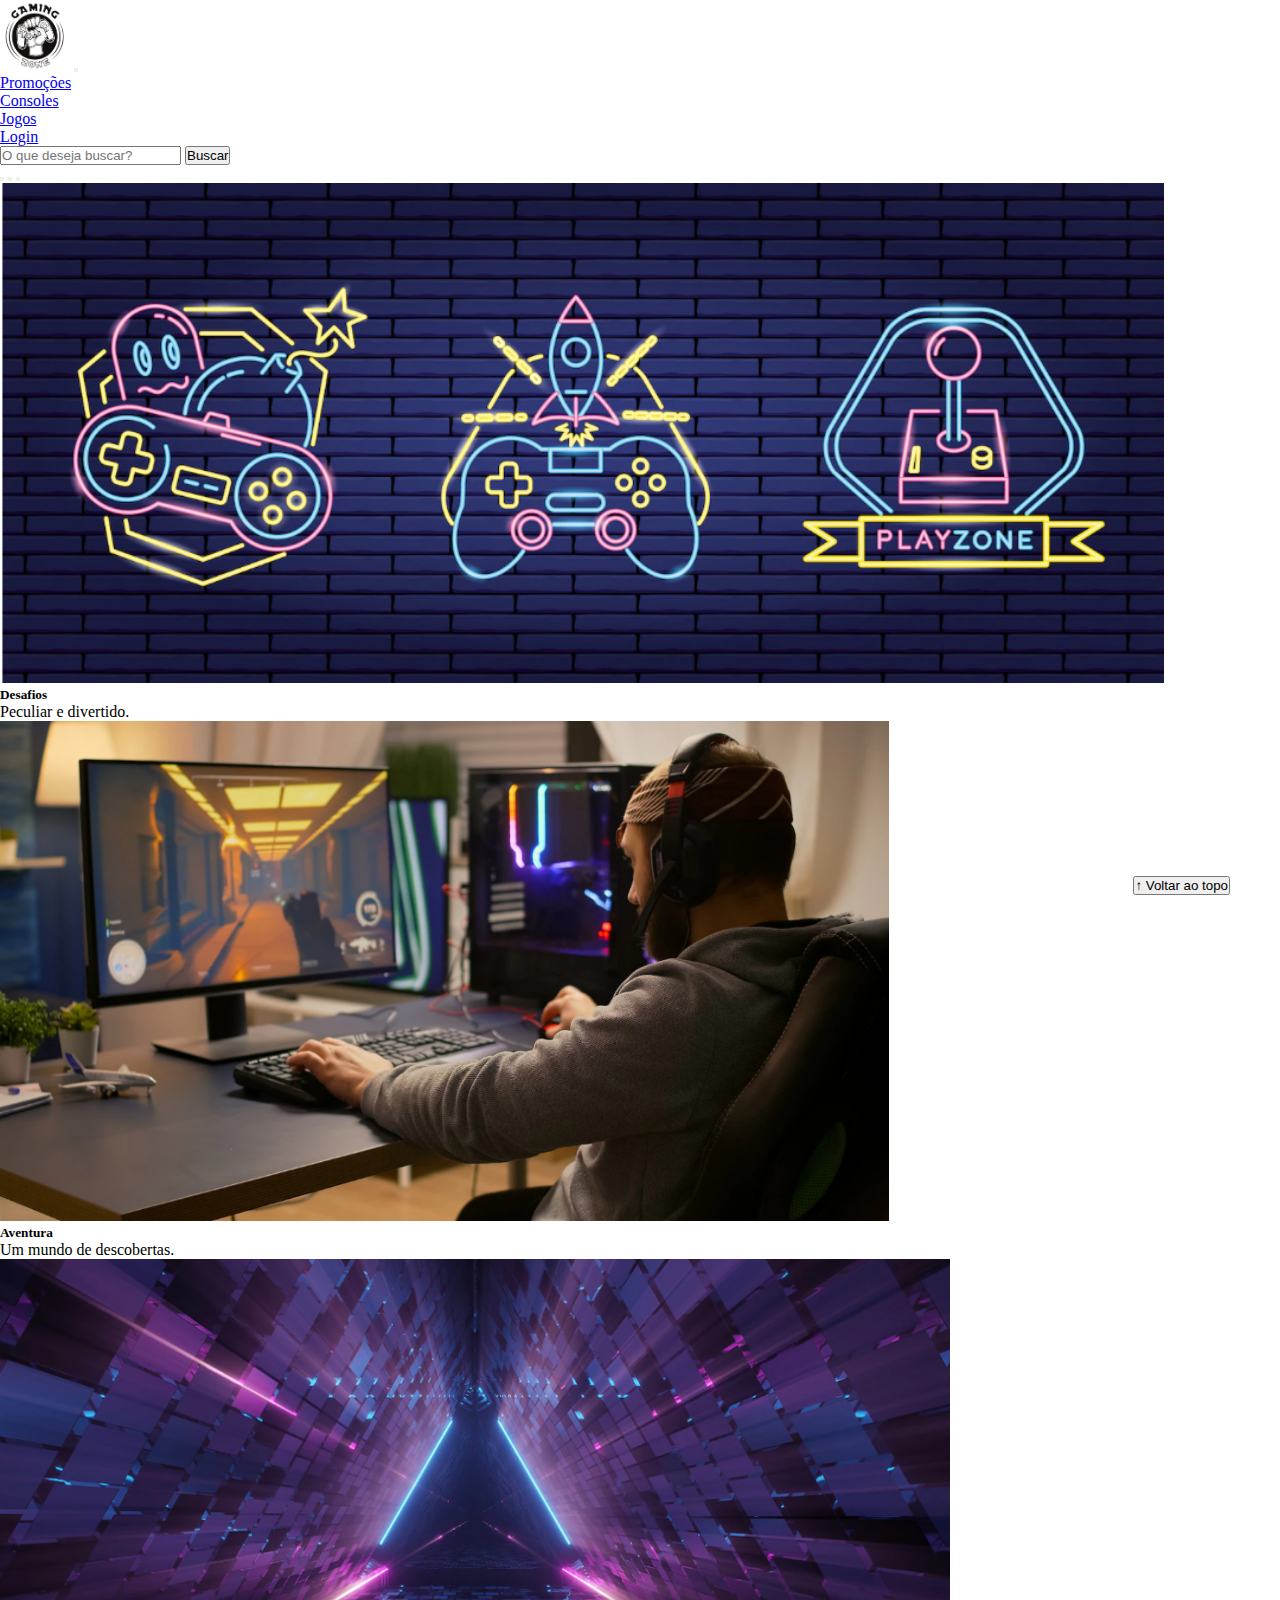
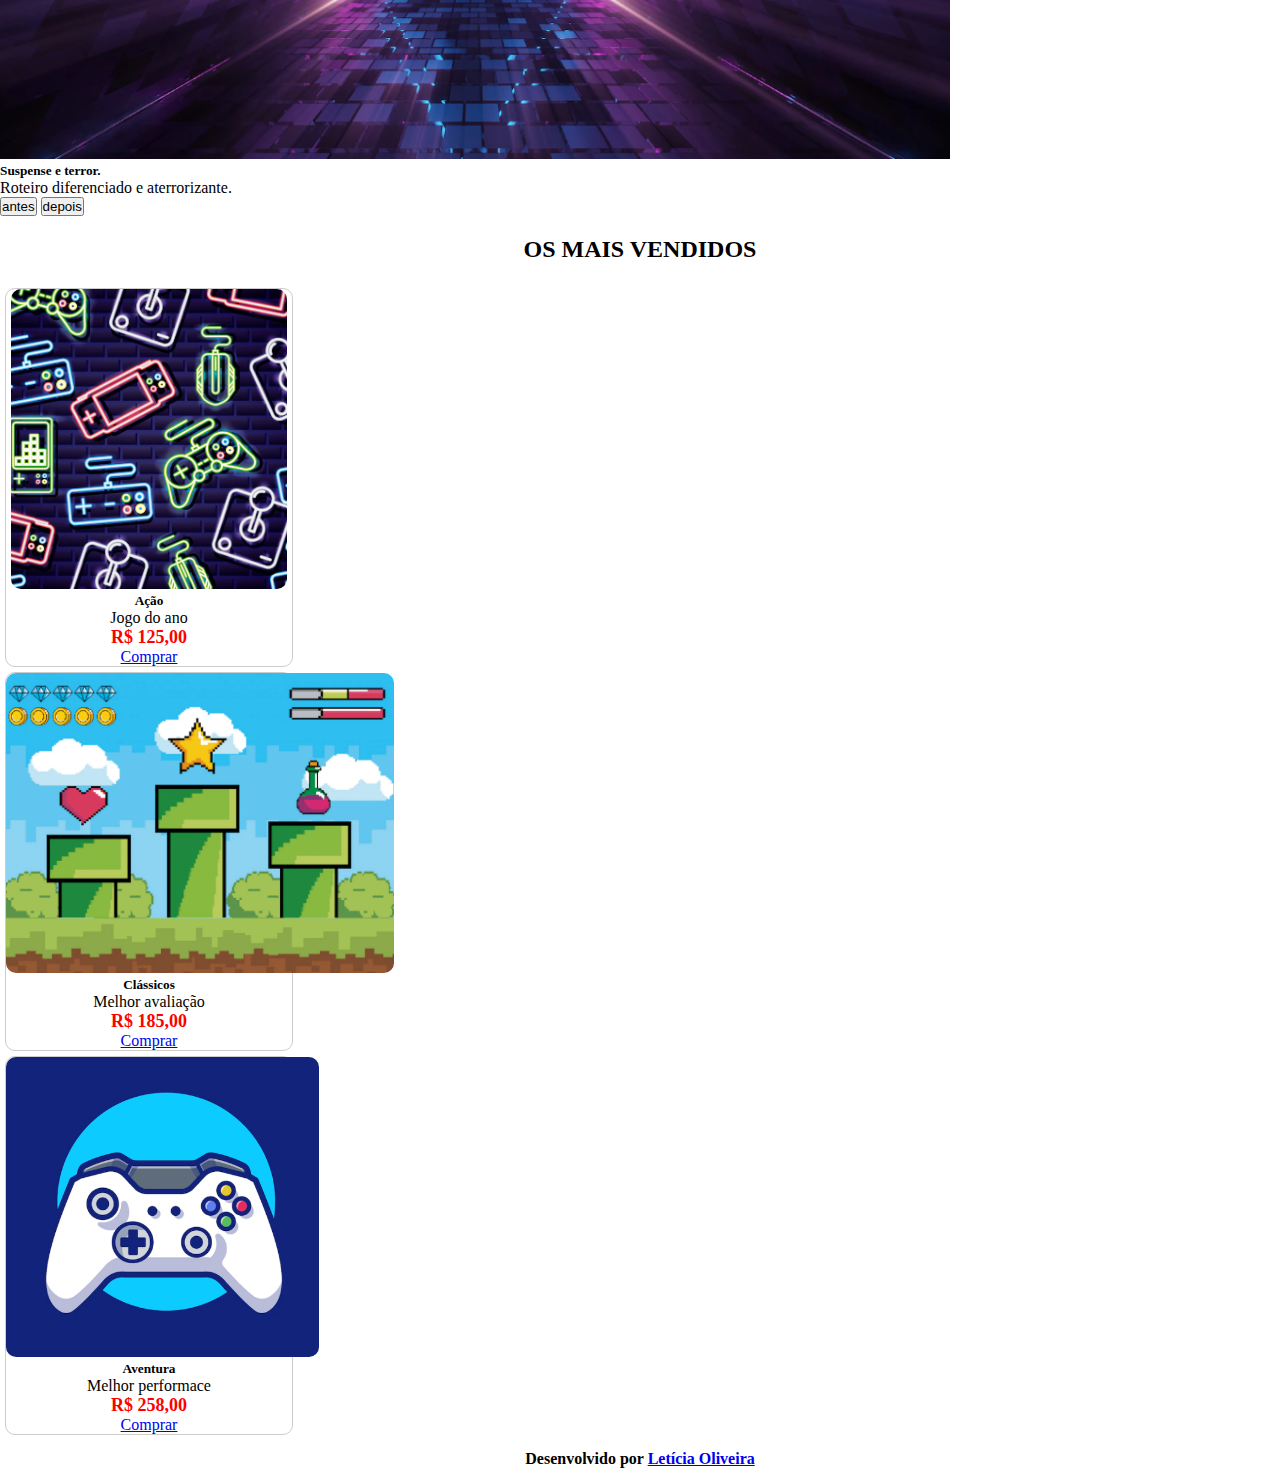
==== index.html @ 3656c8e0 "site jogos" ====
<!DOCTYPE html>
<html lang="pt-br">

<head>
  <meta charset="UTF-8">
  <meta http-equiv="X-UA-Compatible" content="IE=edge">
  <meta name="viewport" content="width=device-width, initial-scale=1.0">
  <title>Games Mania</title>

  <link href="https://cdn.jsdelivr.net/npm/bootstrap@5.2.2/dist/css/bootstrap.min.css" rel="stylesheet"
    integrity="sha384-Zenh87qX5JnK2Jl0vWa8Ck2rdkQ2Bzep5IDxbcnCeuOxjzrPF/et3URy9Bv1WTRi" crossorigin="anonymous">

  <link rel="stylesheet" href="css/estilo.css">

</head>

<body>
  <header>
    <nav class="navbar navbar-expand-lg bg-body-tertiary">
      <div class="container-fluid">
        <a class="navbar-brand" href="index.html"><img src="img/logo.png" alt="logo"></a>
        <button class="navbar-toggler" type="button" data-bs-toggle="collapse" data-bs-target="#navbarSupportedContent"
          aria-controls="navbarSupportedContent" aria-expanded="false" aria-label="Toggle navigation">
          <span class="navbar-toggler-icon"></span>
        </button>
        <div class="collapse navbar-collapse" id="navbarSupportedContent">
          <ul class="navbar-nav me-auto mb-2 mb-lg-0">
            <li class="nav-item">
              <a class="nav-link active" aria-current="page" href="#">Promoções</a>
            </li>
            <li class="nav-item">
              <a class="nav-link" href="#">Consoles</a>
            </li>
            <li class="nav-item">
              <a class="nav-link" href="#">Jogos</a>
            </li>
            <li class="nav-item">
              <a class="nav-link" href="login.html">Login</a>
            </li>
          </ul>

          <form class="d-flex" role="search">
            <input class="form-control me-2" type="search" placeholder="O que deseja buscar?" aria-label="Search">
            <button class="btn btn-outline-success" type="submit">Buscar</button>
          </form>
        </div>
      </div>
    </nav>
  </header>

  <main>

    <section id="section-banners" class="container-fluid">

      <div id="carouselExampleCaptions" class="carousel slide">
        <div class="carousel-indicators">
          <button type="button" data-bs-target="#carouselExampleCaptions" data-bs-slide-to="0" class="active"
            aria-current="true" aria-label="Slide 1"></button>
          <button type="button" data-bs-target="#carouselExampleCaptions" data-bs-slide-to="1"
            aria-label="Slide 2"></button>
          <button type="button" data-bs-target="#carouselExampleCaptions" data-bs-slide-to="2"
            aria-label="Slide 3"></button>
        </div>
        <div class="carousel-inner">
          <div class="carousel-item active">
            <img src="img/banner1.PNG" class="d-block w-100" alt="banner1">
            <div class="carousel-caption d-none d-md-block">
              <h5>Desafios</h5>
              <p>Peculiar e divertido.</p>
            </div>
          </div>
          <div class="carousel-item">
            <img src="img/banner2.PNG" class="d-block w-100" alt="banner2">
            <div class="carousel-caption d-none d-md-block">
              <h5>Aventura</h5>
              <p>Um mundo de descobertas.</p>
            </div>
          </div>
          <div class="carousel-item">
            <img src="img/banner3.PNG" class="d-block w-100" alt="banner3">
            <div class="carousel-caption d-none d-md-block">
              <h5>Suspense e terror.</h5>
              <p>Roteiro diferenciado e aterrorizante.</p>
            </div>
          </div>
        </div>
        <button class="carousel-control-prev" type="button" data-bs-target="#carouselExampleCaptions"
          data-bs-slide="prev">
          <span class="carousel-control-prev-icon" aria-hidden="true"></span>
          <span class="visually-hidden">antes</span>
        </button>
        <button class="carousel-control-next" type="button" data-bs-target="#carouselExampleCaptions"
          data-bs-slide="next">
          <span class="carousel-control-next-icon" aria-hidden="true"></span>
          <span class="visually-hidden">depois</span>
        </button>
      </div>

    </section>

    <section id="section-vendidos" class="container-fluid">

      <h2>OS MAIS VENDIDOS</h2>
      <div class="card-group">
        <div class="card" style="width: 18rem;">
          <img src="img/jogo1.PNG" class="card-img-top" alt="jogo1">
          <div class="card-body">
            <h5 class="card-title">Ação</h5>
            <p class="card-text">Jogo do ano</p>
            <p class="preco">R$ 125,00</p>
            <a href="#" class="btn btn-primary">Comprar</a>
          </div>
        </div>

        <div class="card" style="width: 18rem;">
          <img src="img/jogo2.PNG" class="card-img-top" alt="jogo2">
          <div class="card-body">
            <h5 class="card-title">Clássicos</h5>
            <p class="card-text">Melhor avaliação</p>
            <p class="preco">R$ 185,00</p>
            <a href="#" class="btn btn-primary">Comprar</a>
          </div>
        </div>

        <div class="card" style="width: 18rem;">
          <img src="img/jogo3.PNG" class="card-img-top" alt="jogo3">
          <div class="card-body">
            <h5 class="card-title">Aventura</h5>
            <p class="card-text">Melhor performace</p>
            <p class="preco">R$ 258,00</p>
            <a href="#" class="btn btn-primary">Comprar</a>
          </div>
        </div>
      </div>
    </section>

  </main>

  <footer>
    <p>Desenvolvido por <a href="https://www.linkedin.com/in/leticia-jcj/">Letícia Oliveira</a></p>
  </footer>

  <button id="voltar-topo" type="button" class="btn btn-outline-primary" onclick="topo()">&uarr; Voltar ao topo</button>

  <script src="js/script.js"></script>
  <script src="https://cdn.jsdelivr.net/npm/bootstrap@5.2.2/dist/js/bootstrap.bundle.min.js"
    integrity="sha384-OERcA2EqjJCMA+/3y+gxIOqMEjwtxJY7qPCqsdltbNJuaOe923+mo//f6V8Qbsw3"
    crossorigin="anonymous"></script>

</body>

</html>
---- css/estilo.css ----
* {
    margin: 0;
    padding: 0;
    box-sizing: border-box;
}

/*cabeçalho*/
header img {
    height: 70px;
    width: 70px;
}
/*Conteudo principal*/
main {
    min-height: 500px;
}

/*banner*/
#section-banners img {
    height: 500px;
}

/*Produtos vendidos*/

#section-vendidos {
    text-align: center;
}

#section-vendidos h2 {
    font-weight: bold;
    padding: 20px;
}

#section-vendidos img {
    height: 300px;
    border-radius: 10px;
}

#section-vendidos .card {
    margin: 5px;
    border: 1px solid #ccc;
    border-radius: 10px;
}

#section-vendidos .preco {
    color: red;
    font-size: 18px;
    font-weight: bold;
}

/*Rodapé*/

footer {
    text-align: center;
}

footer p {
    font-weight: bold;
    padding: 10px;
}

/*Botão Voltar topo*/
#voltar-topo {
    position: fixed;
    bottom: 5px;
    right: 50px;
}

/* página de login  */

#section-login {
    margin-top: 100px;
}

#section-login h1 {
    text-align: center;
}

#section-login input {
    width: 100%;
}

/* Formulário de cadastro*/

#section-cadastro {
    padding: 5px;
    text-align: center;
    background-color: #fff;
}

#form-cadastrar {
    padding:  50px;
    display: none;
}
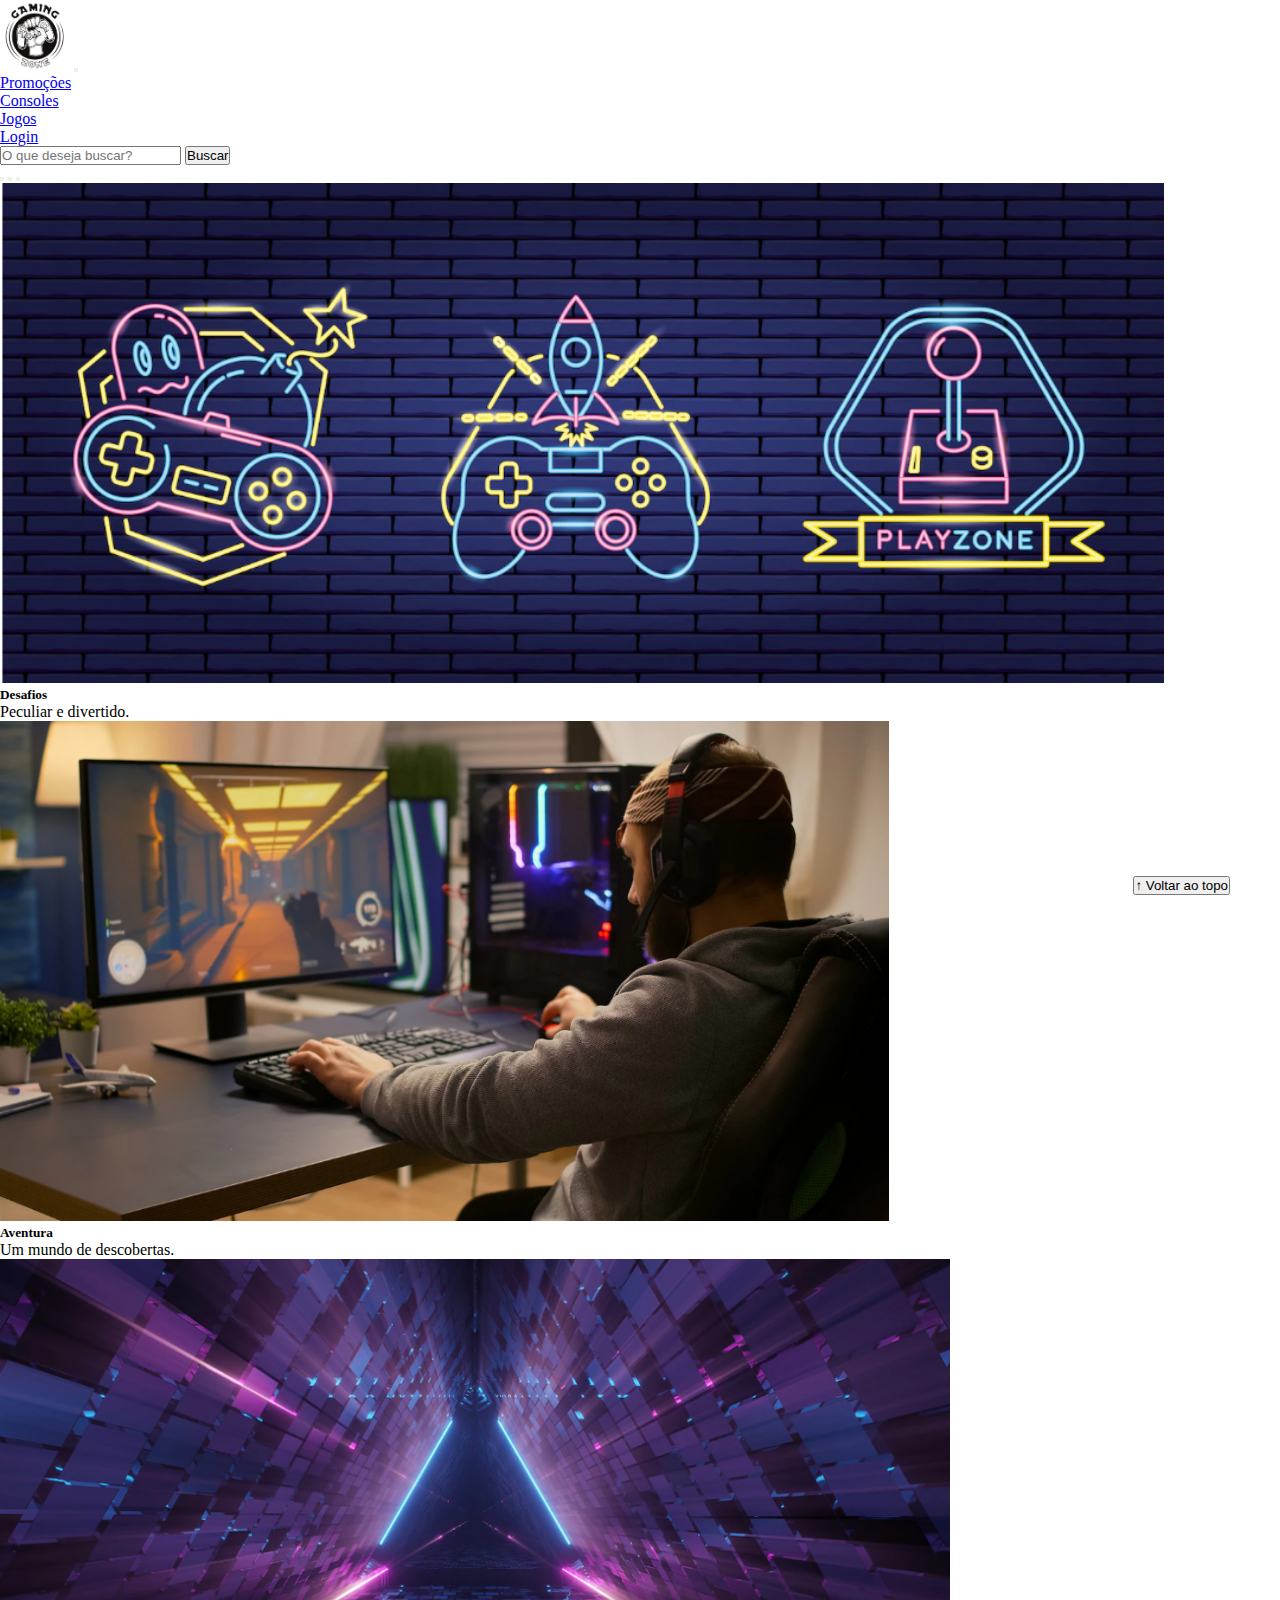
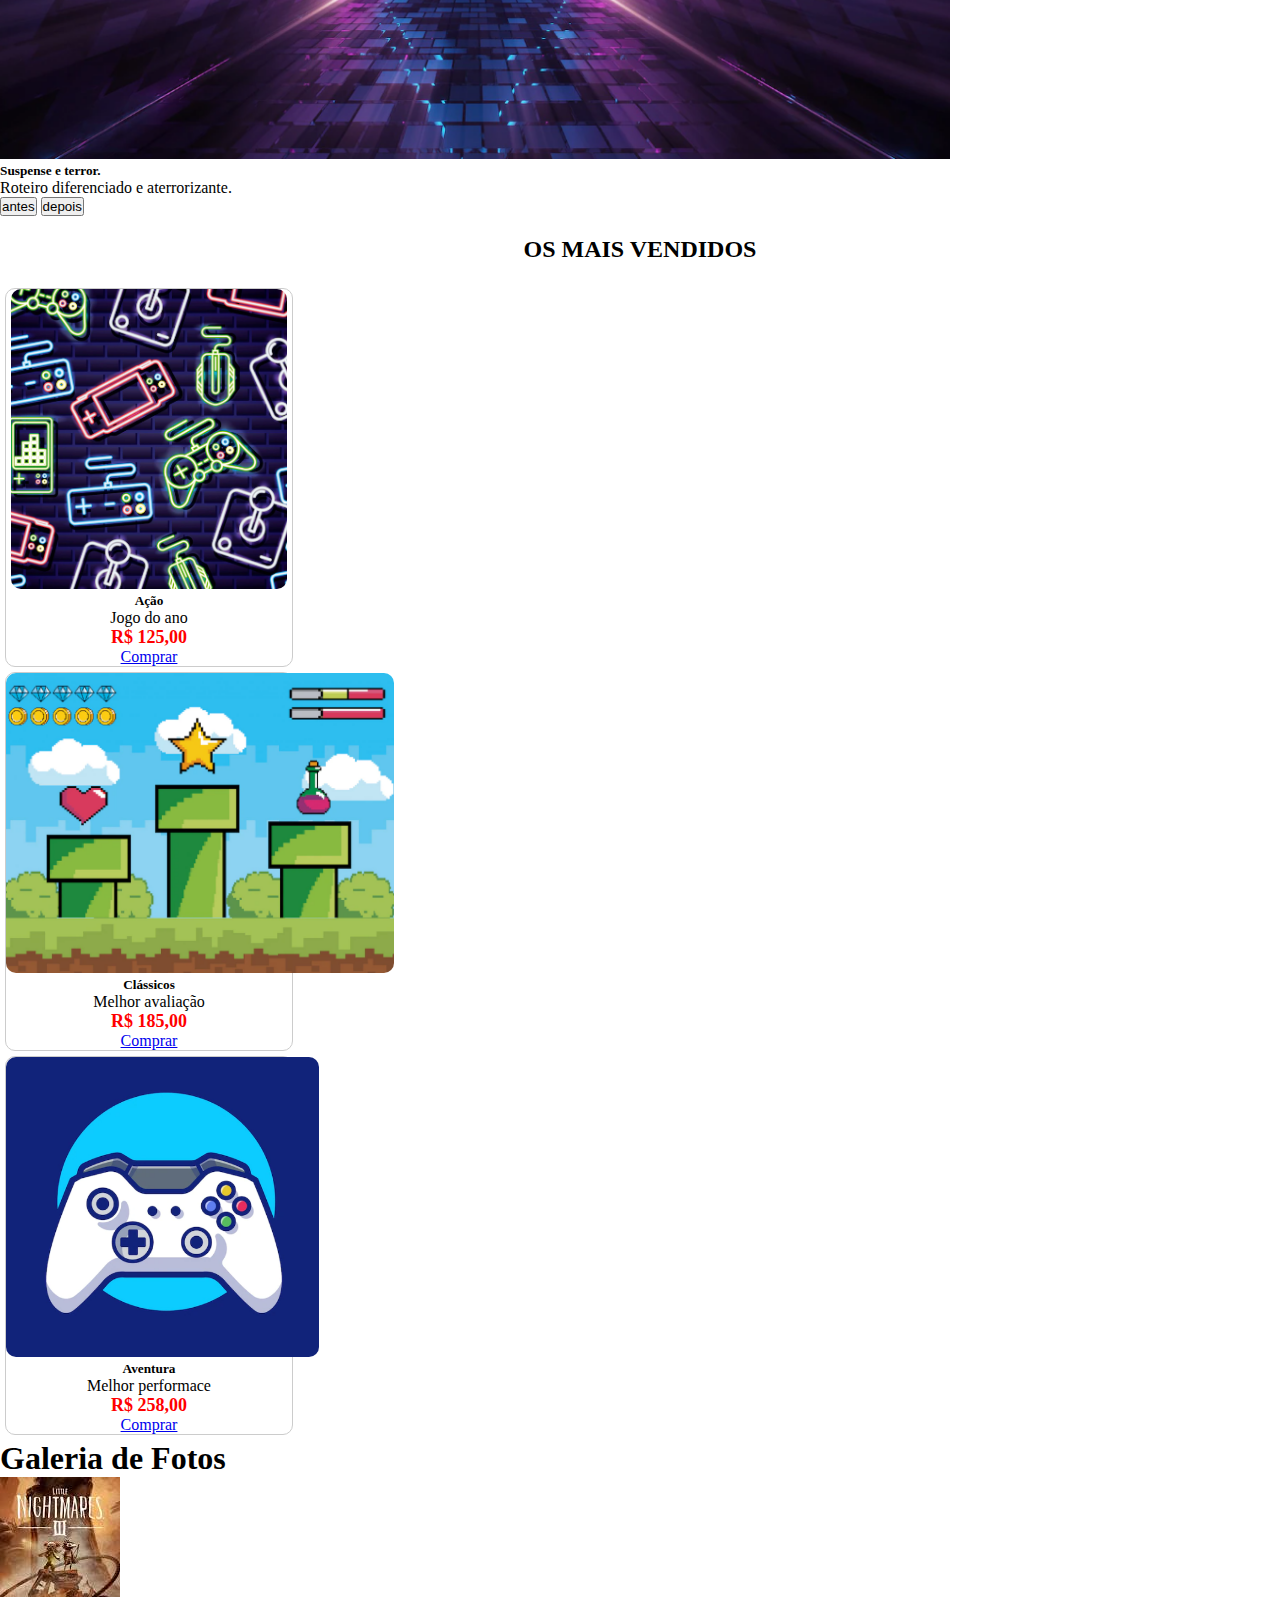
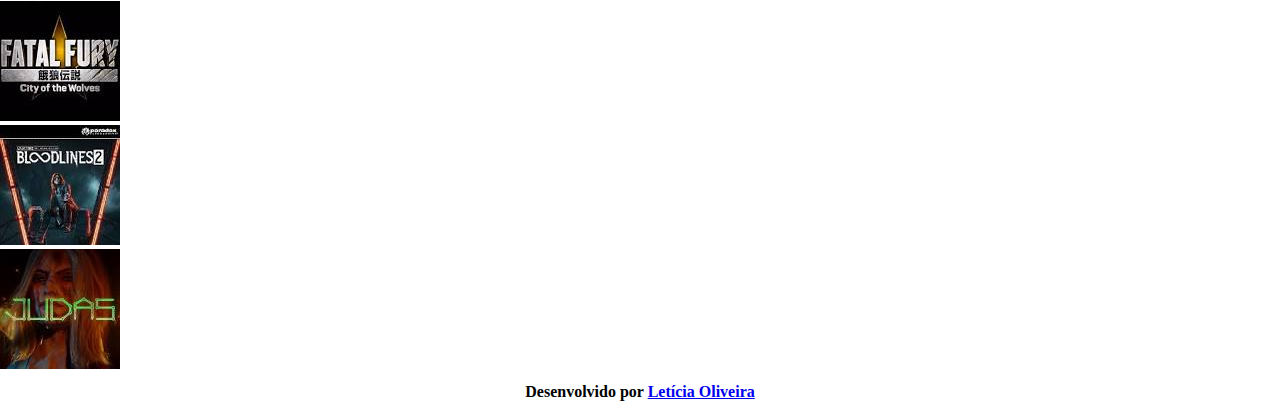
==== commit b3b23692: "add galeria" ====
--- a/index.html
+++ b/index.html
@@ -134,6 +134,38 @@
       </div>
     </section>
 
+    <section>
+      <div class="container py-5">
+        <h1 class="text-center mb-4">Galeria de Fotos</h1>
+        <div class="row g-3">
+            <!-- Foto 1 -->
+            <div class="col-12 col-sm-6 col-md-4 col-lg-3">
+                <div class="card">
+                    <img src="img/1.jpeg" class="card-img-top" alt="Foto 1">
+                </div>
+            </div>
+            <!-- Foto 2 -->
+            <div class="col-12 col-sm-6 col-md-4 col-lg-3">
+                <div class="card">
+                    <img src="img/2.jpeg" class="card-img-top" alt="Foto 2">
+                </div>
+            </div>
+            <!-- Foto 3 -->
+            <div class="col-12 col-sm-6 col-md-4 col-lg-3">
+                <div class="card">
+                    <img src="img/3.jpeg" class="card-img-top" alt="Foto 3">
+                </div>
+            </div>
+            <!-- Foto 4 -->
+            <div class="col-12 col-sm-6 col-md-4 col-lg-3">
+                <div class="card">
+                    <img src="img/4.jpeg" class="card-img-top" alt="Foto 4">
+                </div>
+            </div>
+        </div>
+    </div>
+    </section>
+
   </main>
 
   <footer>
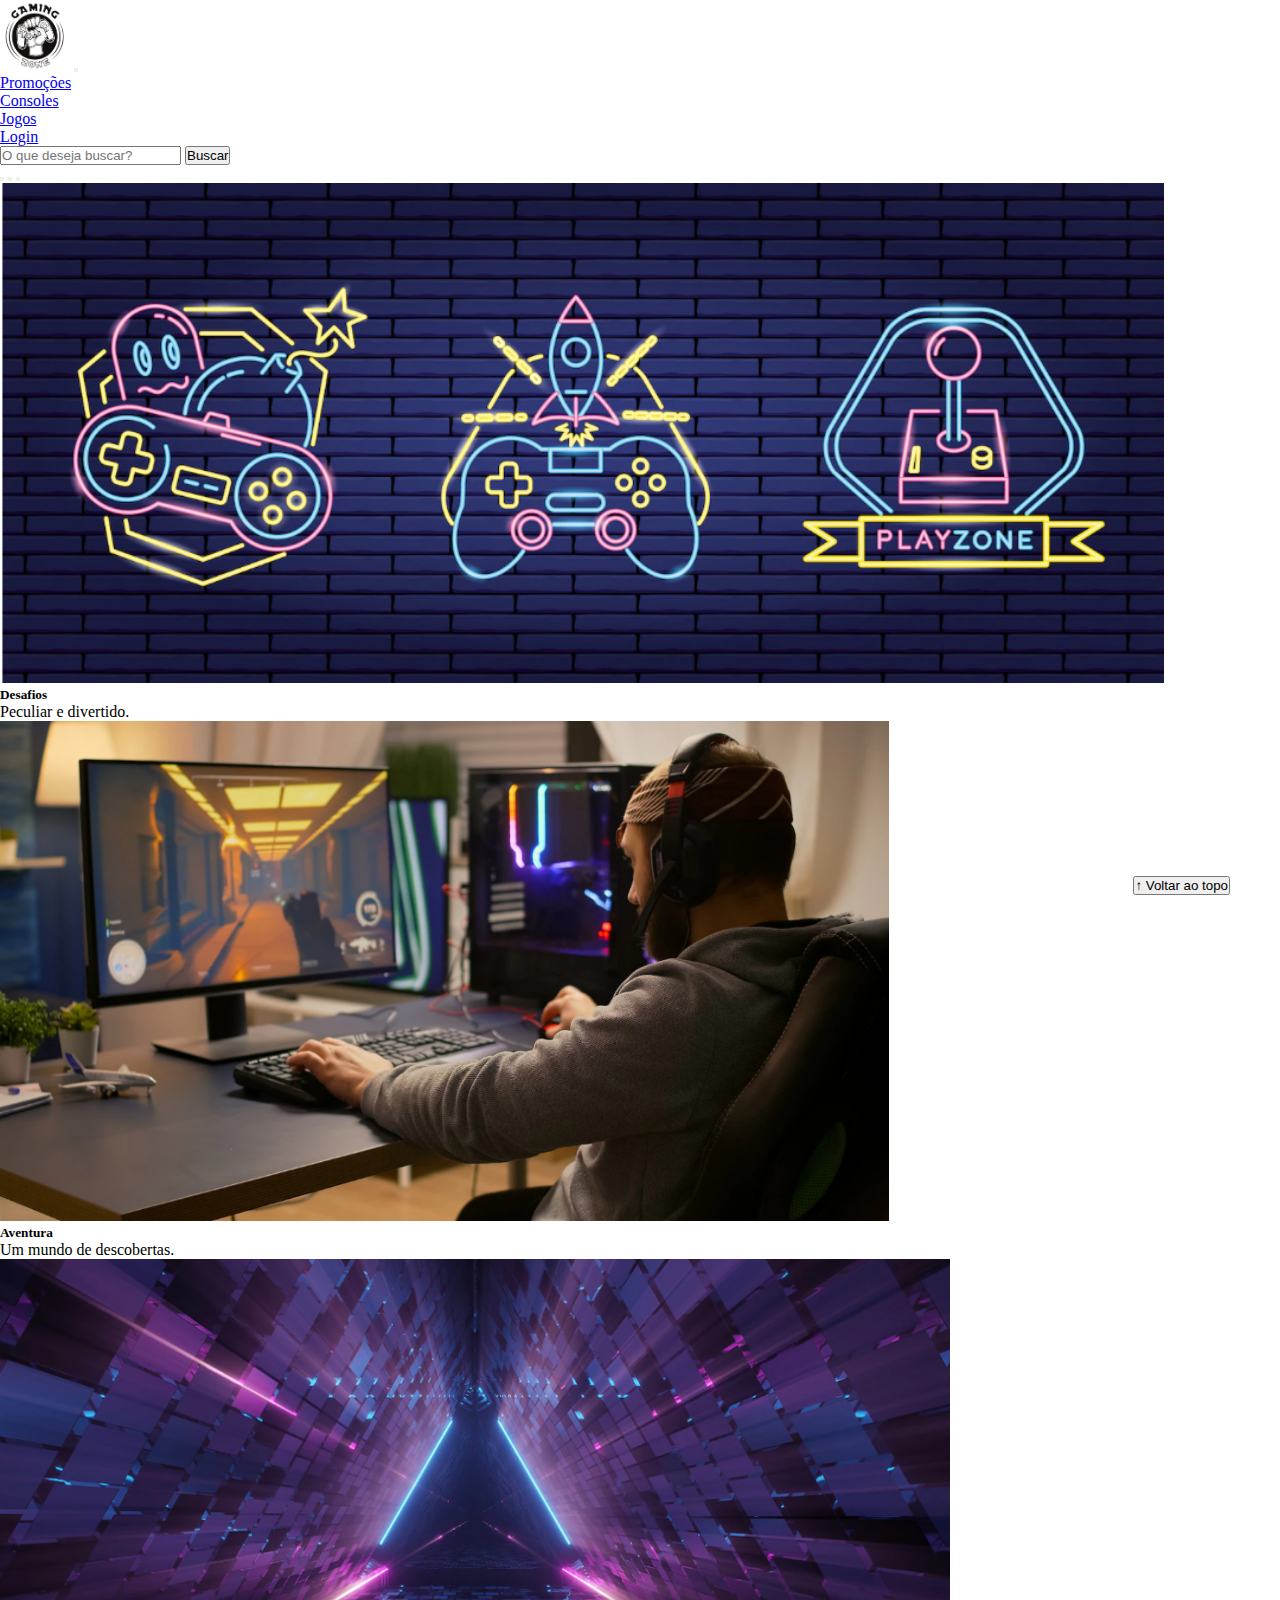
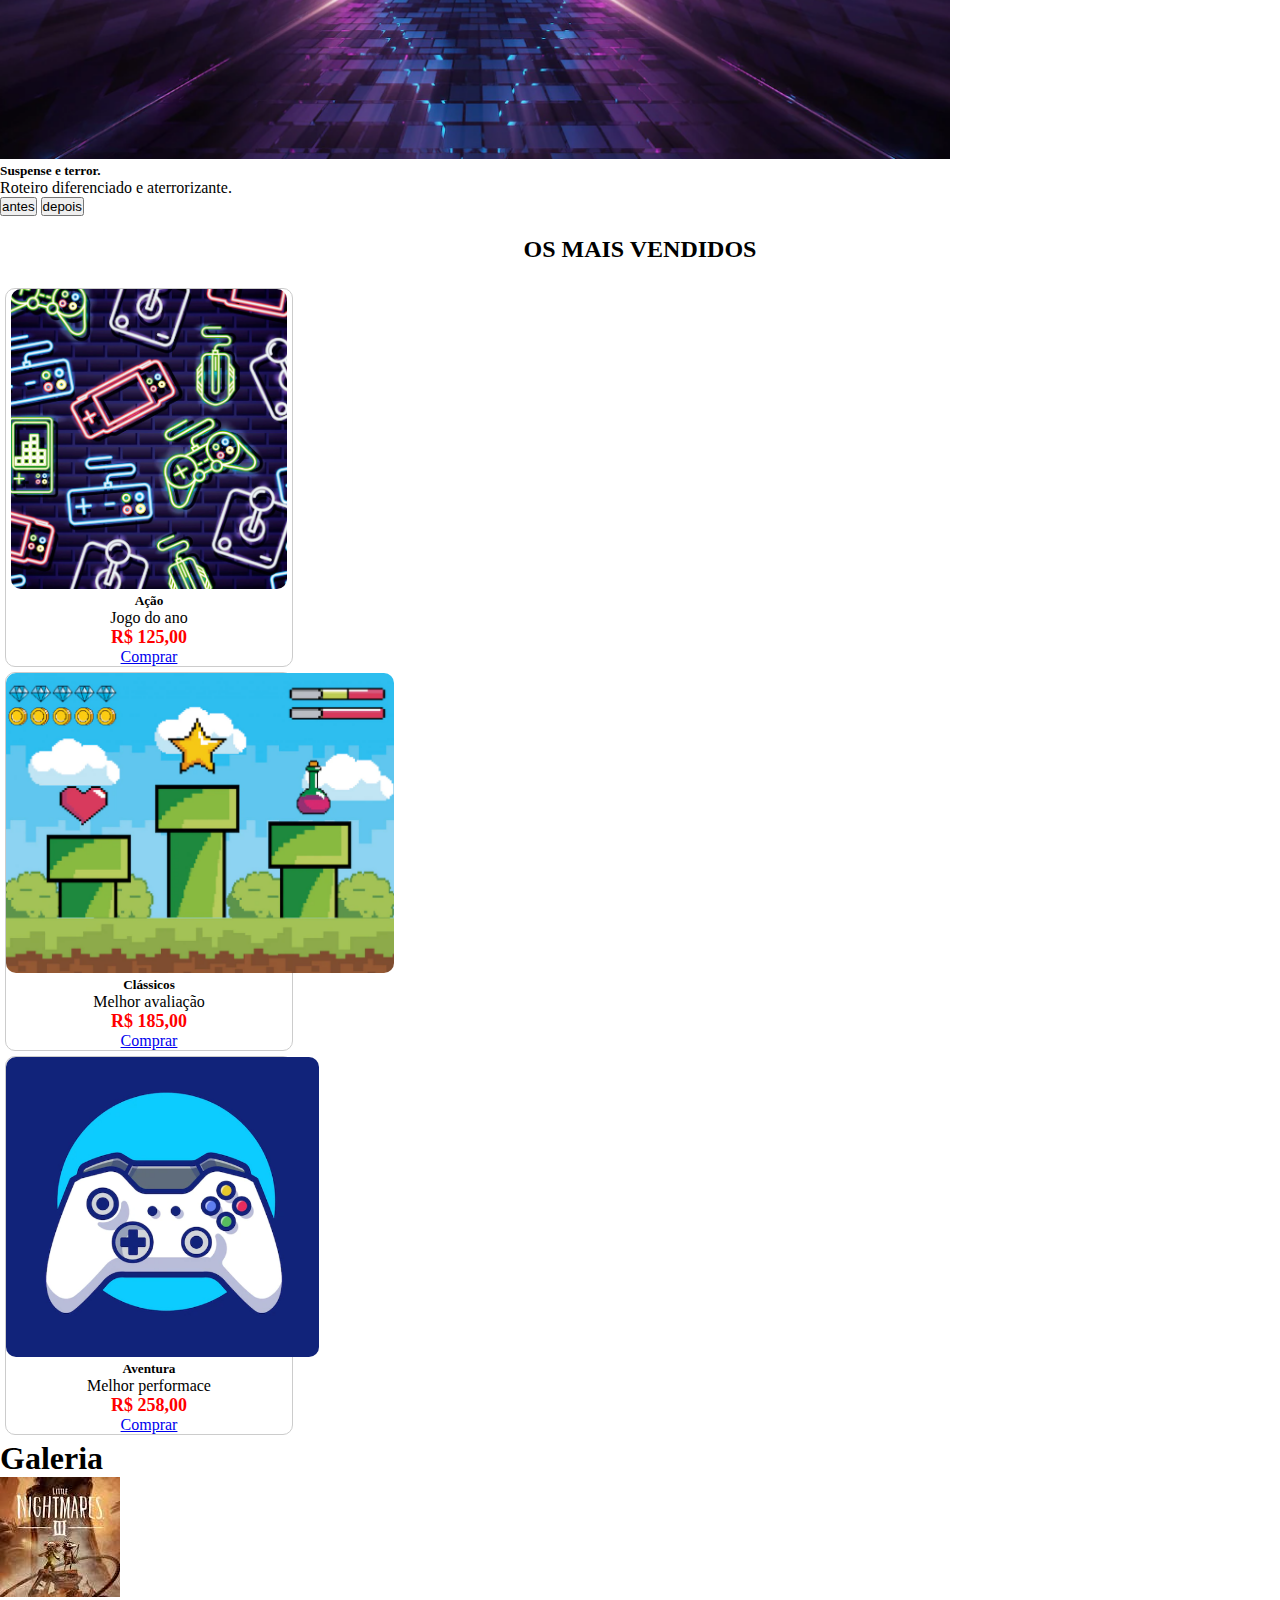
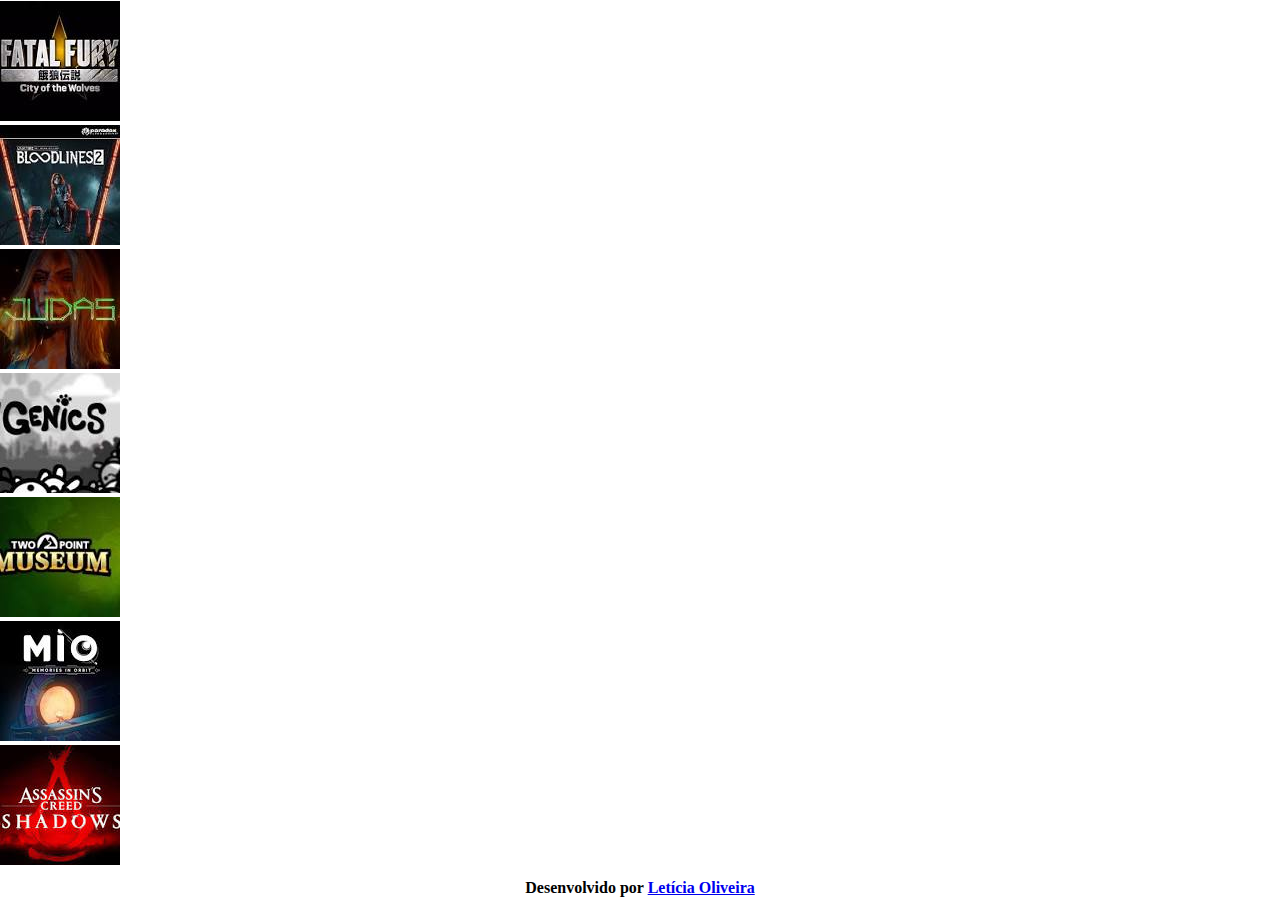
==== commit e3ceb443: "galaria add fotos" ====
--- a/index.html
+++ b/index.html
@@ -136,34 +136,62 @@
 
     <section>
       <div class="container py-5">
-        <h1 class="text-center mb-4">Galeria de Fotos</h1>
+        <h1 class="text-center mb-4">Galeria</h1>
         <div class="row g-3">
-            <!-- Foto 1 -->
-            <div class="col-12 col-sm-6 col-md-4 col-lg-3">
-                <div class="card">
-                    <img src="img/1.jpeg" class="card-img-top" alt="Foto 1">
-                </div>
-            </div>
-            <!-- Foto 2 -->
-            <div class="col-12 col-sm-6 col-md-4 col-lg-3">
-                <div class="card">
-                    <img src="img/2.jpeg" class="card-img-top" alt="Foto 2">
-                </div>
-            </div>
-            <!-- Foto 3 -->
-            <div class="col-12 col-sm-6 col-md-4 col-lg-3">
-                <div class="card">
-                    <img src="img/3.jpeg" class="card-img-top" alt="Foto 3">
-                </div>
-            </div>
-            <!-- Foto 4 -->
-            <div class="col-12 col-sm-6 col-md-4 col-lg-3">
-                <div class="card">
-                    <img src="img/4.jpeg" class="card-img-top" alt="Foto 4">
-                </div>
-            </div>
-        </div>
-    </div>
+          <!-- Foto 1 -->
+          <div class="col-12 col-sm-6 col-md-4 col-lg-3">
+            <div class="card">
+              <img src="img/1.jpeg" class="card-img-top" alt="Foto 1">
+            </div>
+          </div>
+          <!-- Foto 2 -->
+          <div class="col-12 col-sm-6 col-md-4 col-lg-3">
+            <div class="card">
+              <img src="img/2.jpeg" class="card-img-top" alt="Foto 2">
+            </div>
+          </div>
+          <!-- Foto 3 -->
+          <div class="col-12 col-sm-6 col-md-4 col-lg-3">
+            <div class="card">
+              <img src="img/3.jpeg" class="card-img-top" alt="Foto 3">
+            </div>
+          </div>
+          <!-- Foto 4 -->
+          <div class="col-12 col-sm-6 col-md-4 col-lg-3">
+            <div class="card">
+              <img src="img/4.jpeg" class="card-img-top" alt="Foto 4">
+            </div>
+          </div>
+
+          <!-- Foto 5 -->
+          <div class="col-12 col-sm-6 col-md-4 col-lg-3">
+            <div class="card">
+              <img src="img/5.jpeg" class="card-img-top" alt="Foto 5">
+            </div>
+          </div>
+
+          <!-- Foto 6 -->
+          <div class="col-12 col-sm-6 col-md-4 col-lg-3">
+            <div class="card">
+              <img src="img/6.jpeg" class="card-img-top" alt="Foto 6">
+            </div>
+          </div>
+
+          <!-- Foto 7 -->
+          <div class="col-12 col-sm-6 col-md-4 col-lg-3">
+            <div class="card">
+              <img src="img/7.jpeg" class="card-img-top" alt="Foto 7">
+            </div>
+          </div>
+
+          <!-- Foto 8 -->
+          <div class="col-12 col-sm-6 col-md-4 col-lg-3">
+            <div class="card">
+              <img src="img/8.jpeg" class="card-img-top" alt="Foto 8">
+            </div>
+          </div>
+        </div>
+      </div>
     </section>
 
   </main>
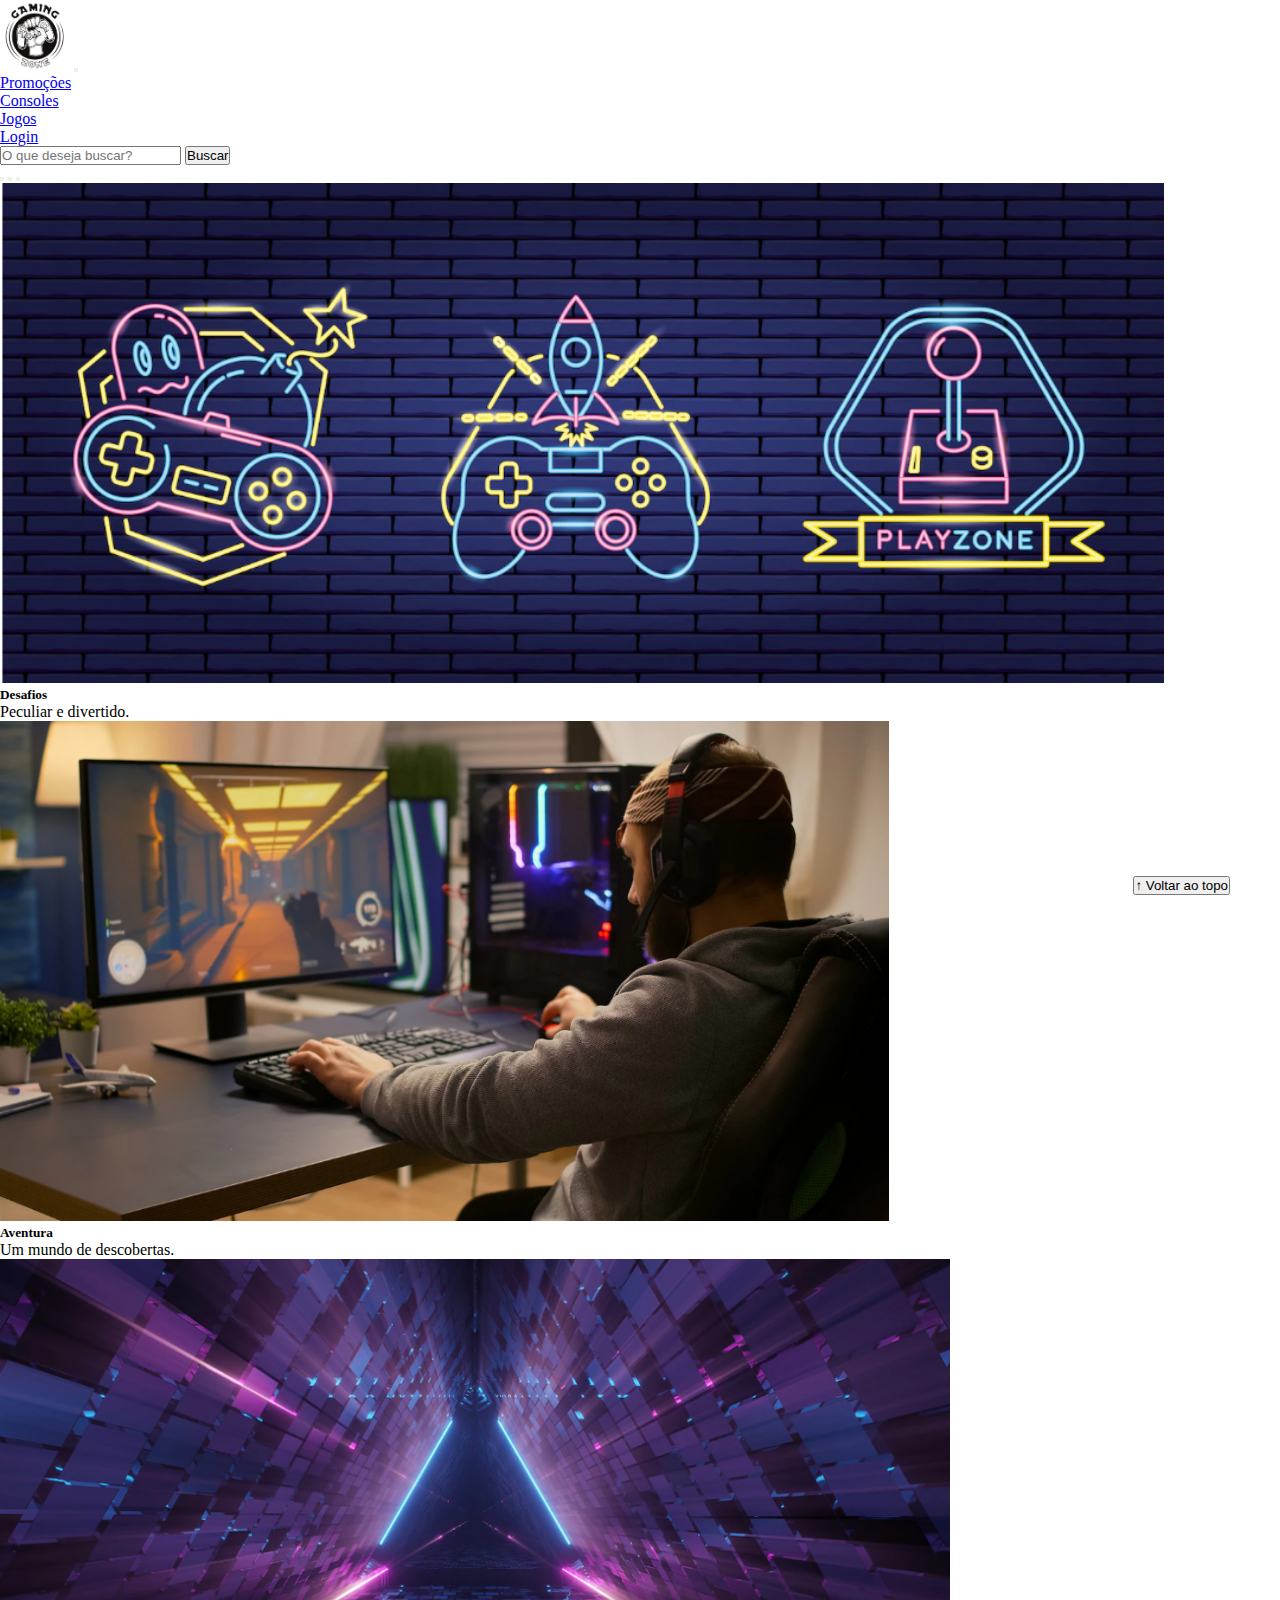
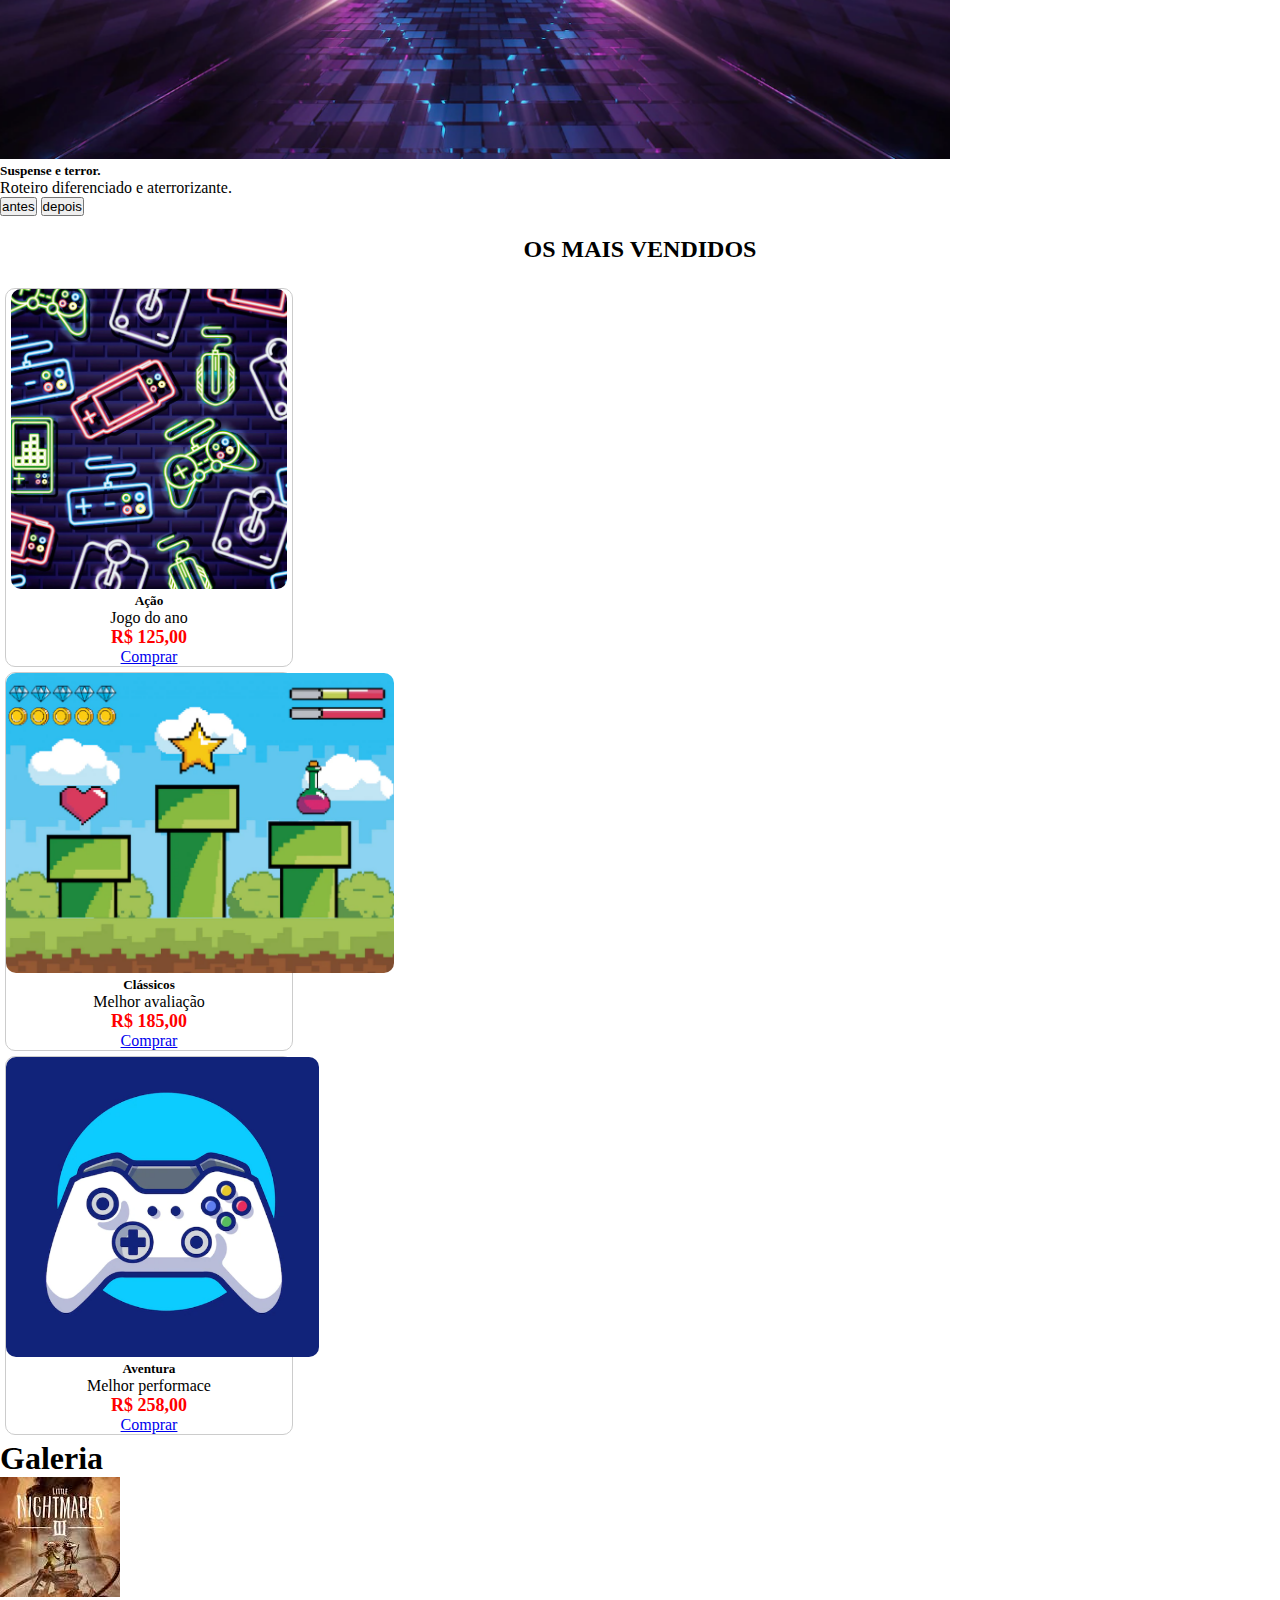
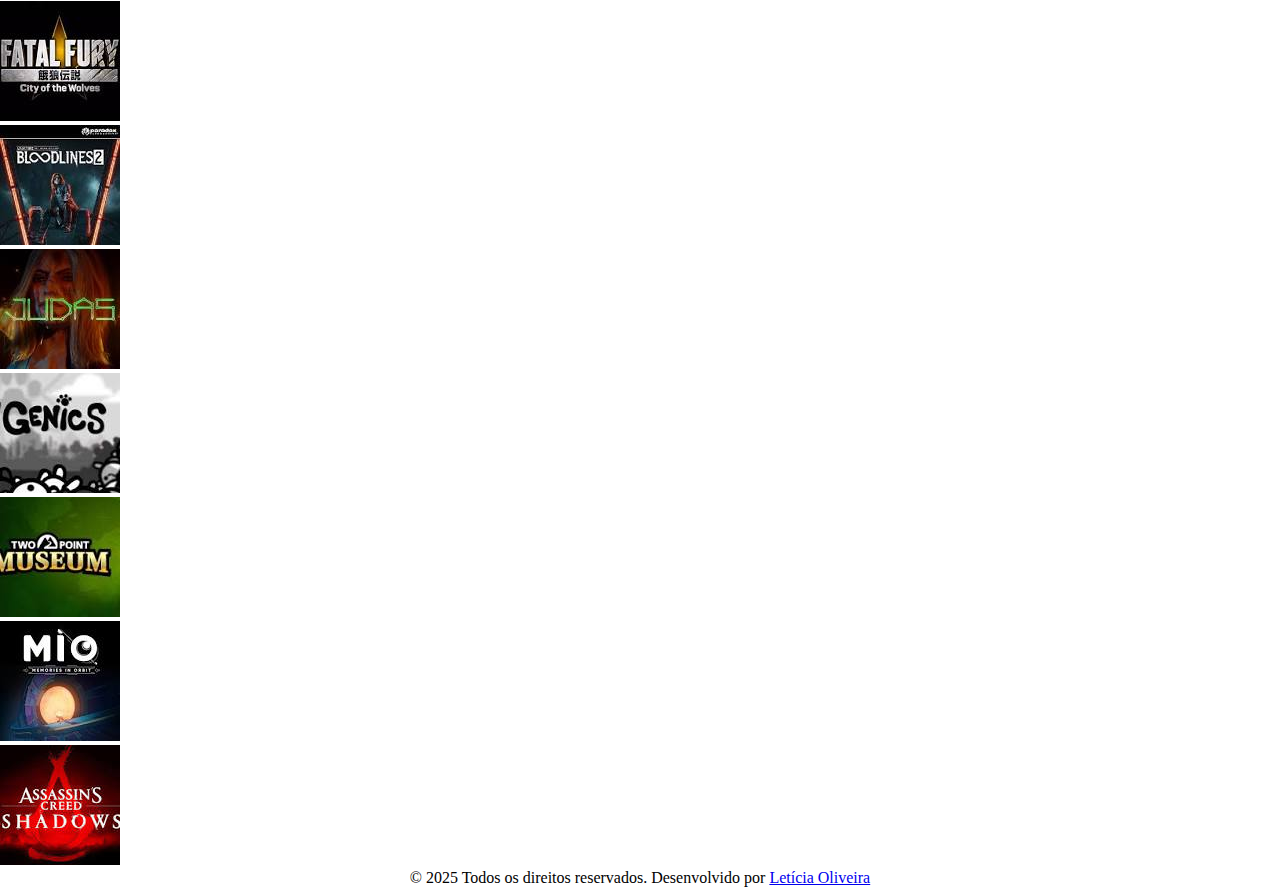
==== commit 3668eccb: "ajuste rodapé pagina index e login" ====
--- a/index.html
+++ b/index.html
@@ -196,8 +196,9 @@
 
   </main>
 
-  <footer>
-    <p>Desenvolvido por <a href="https://www.linkedin.com/in/leticia-jcj/">Letícia Oliveira</a></p>
+  <footer class="bg-dark text-white text-center py-3">
+    &copy; 2025 Todos os direitos reservados. Desenvolvido por <a
+      href="https://www.linkedin.com/in/leticia-jcj/">Letícia Oliveira</a>
   </footer>
 
   <button id="voltar-topo" type="button" class="btn btn-outline-primary" onclick="topo()">&uarr; Voltar ao topo</button>
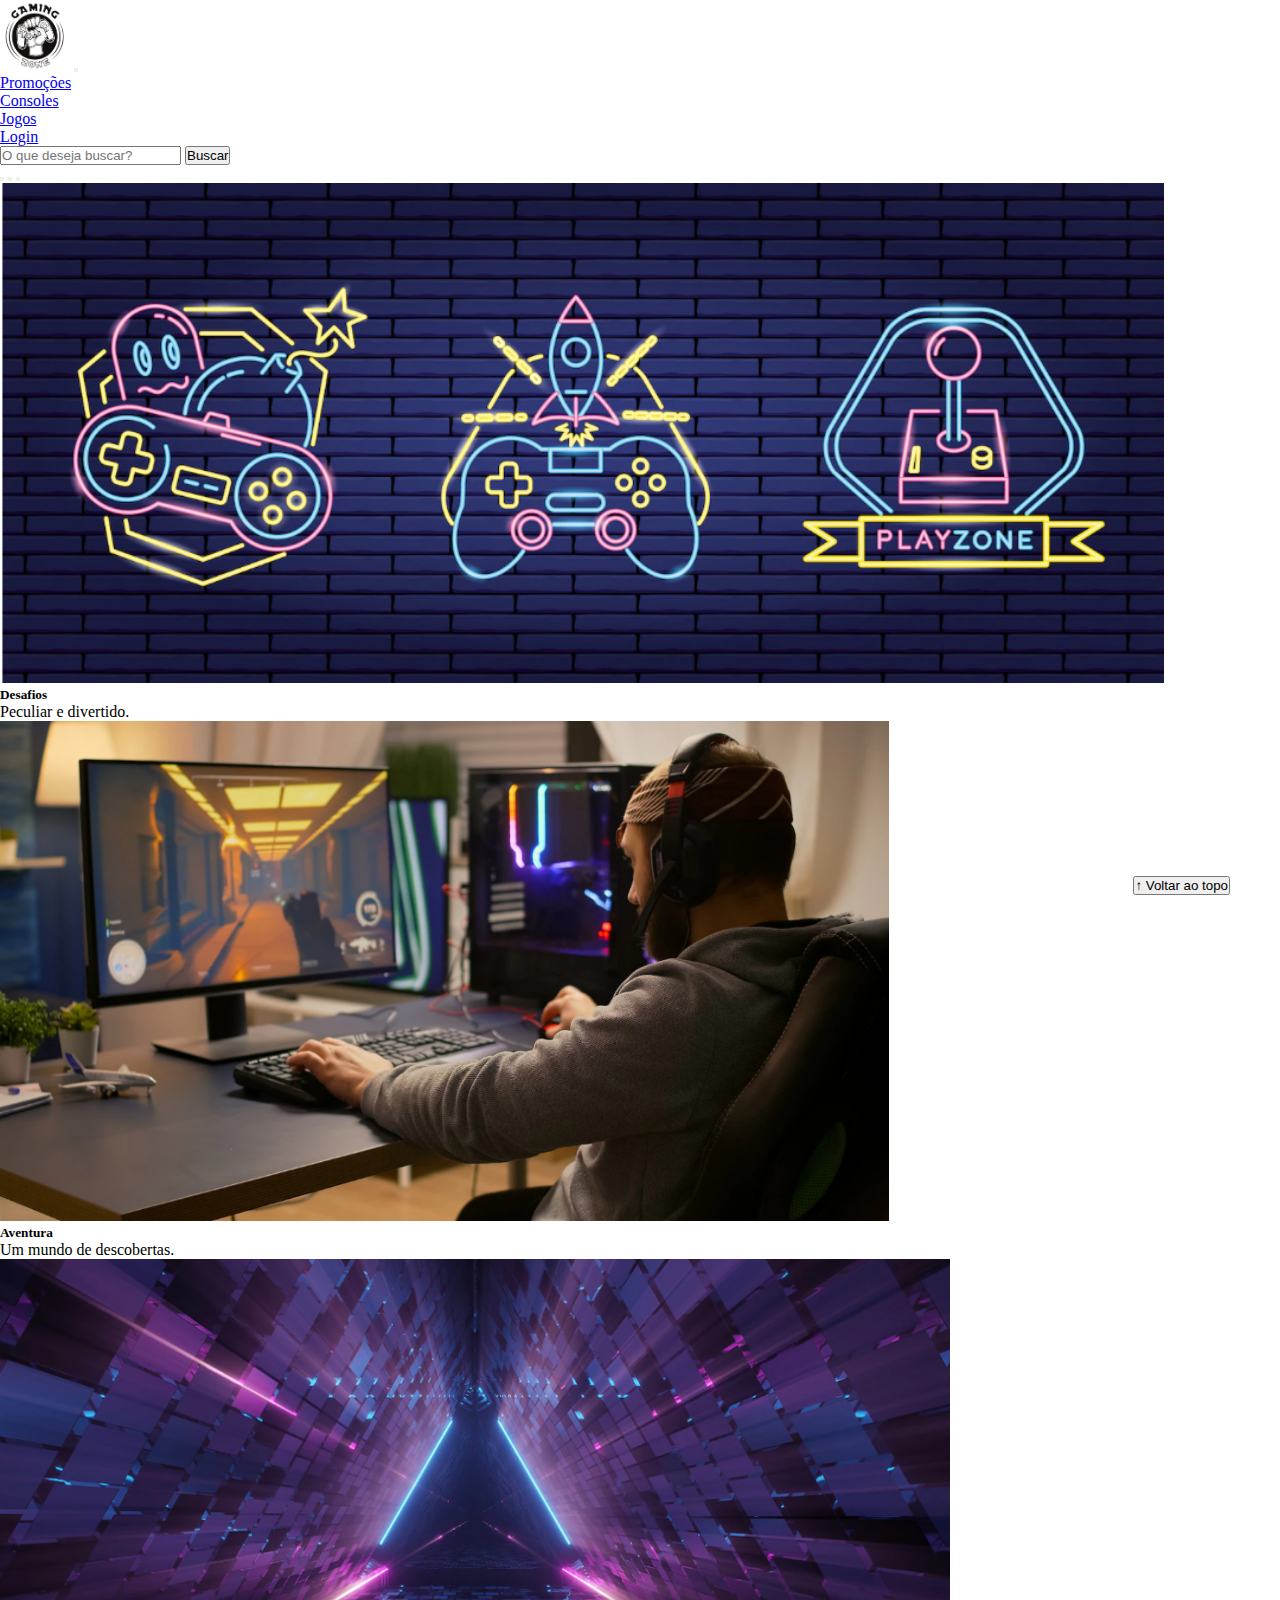
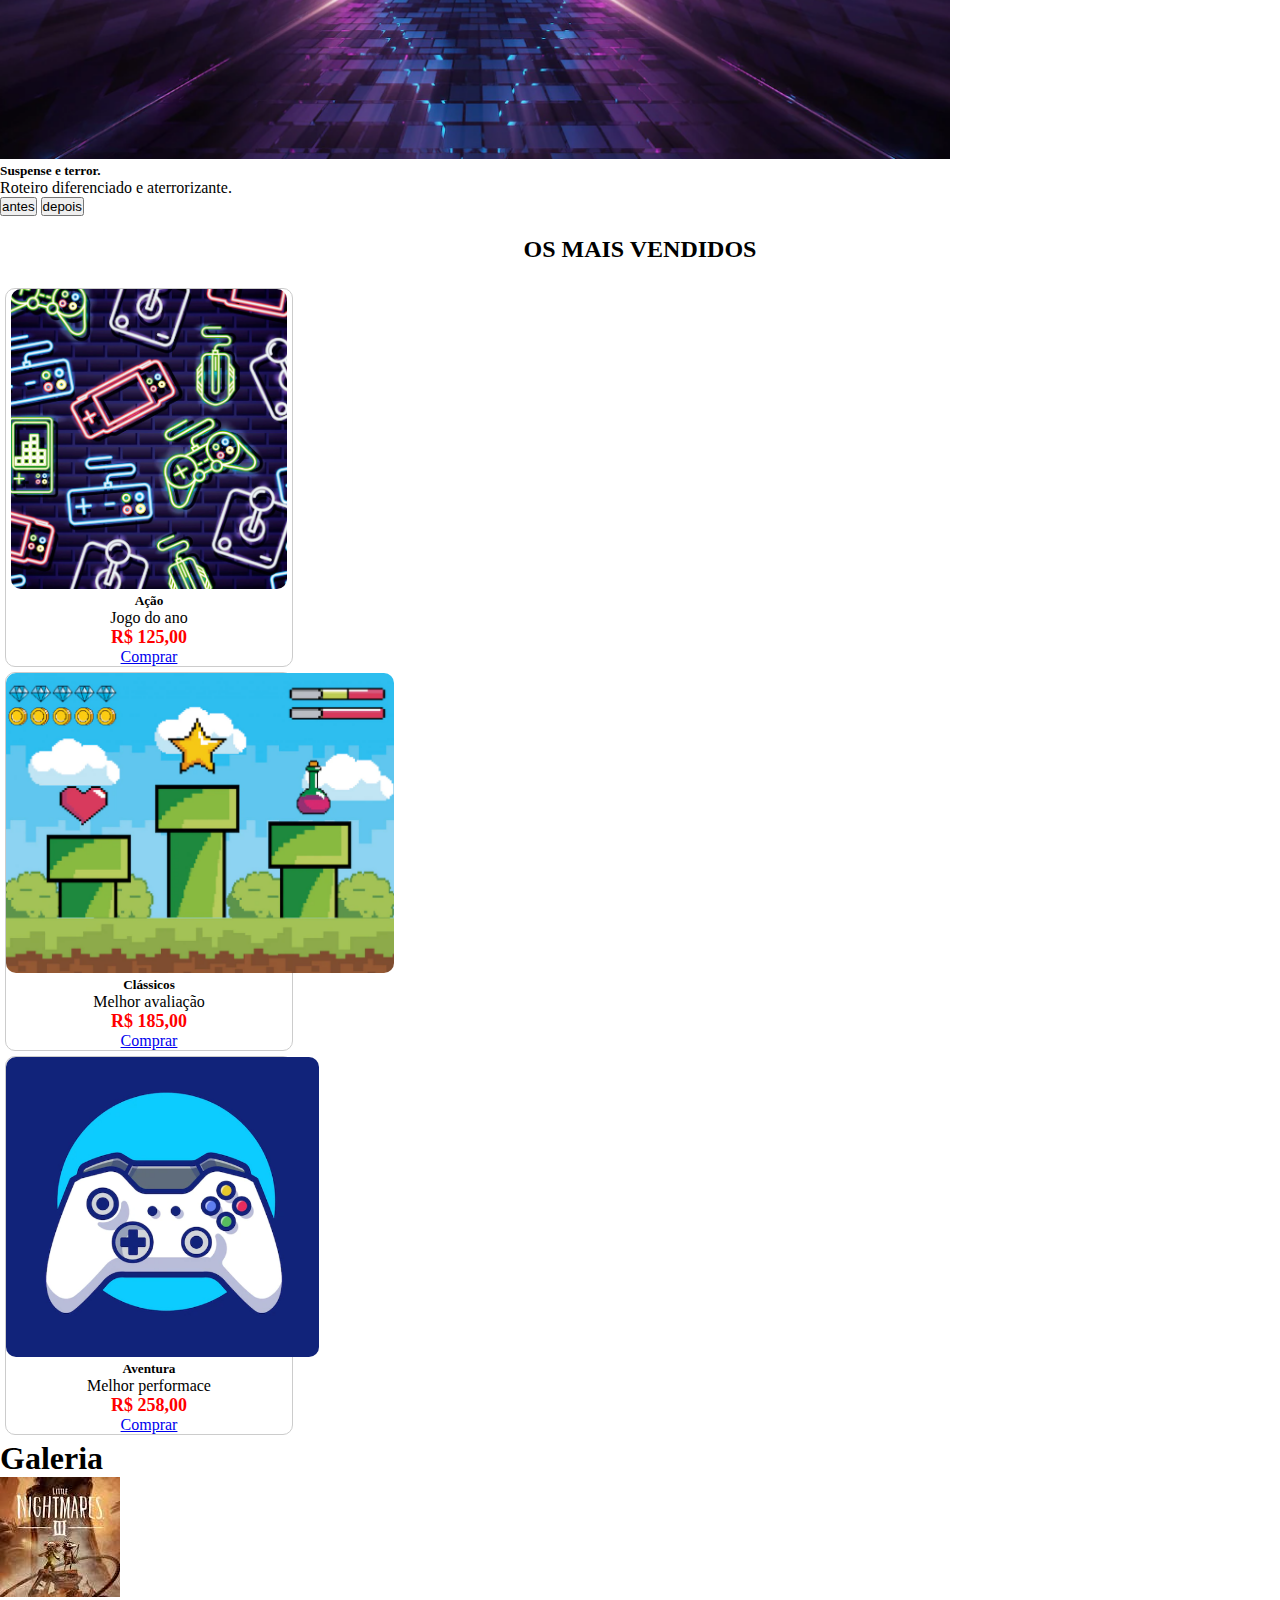
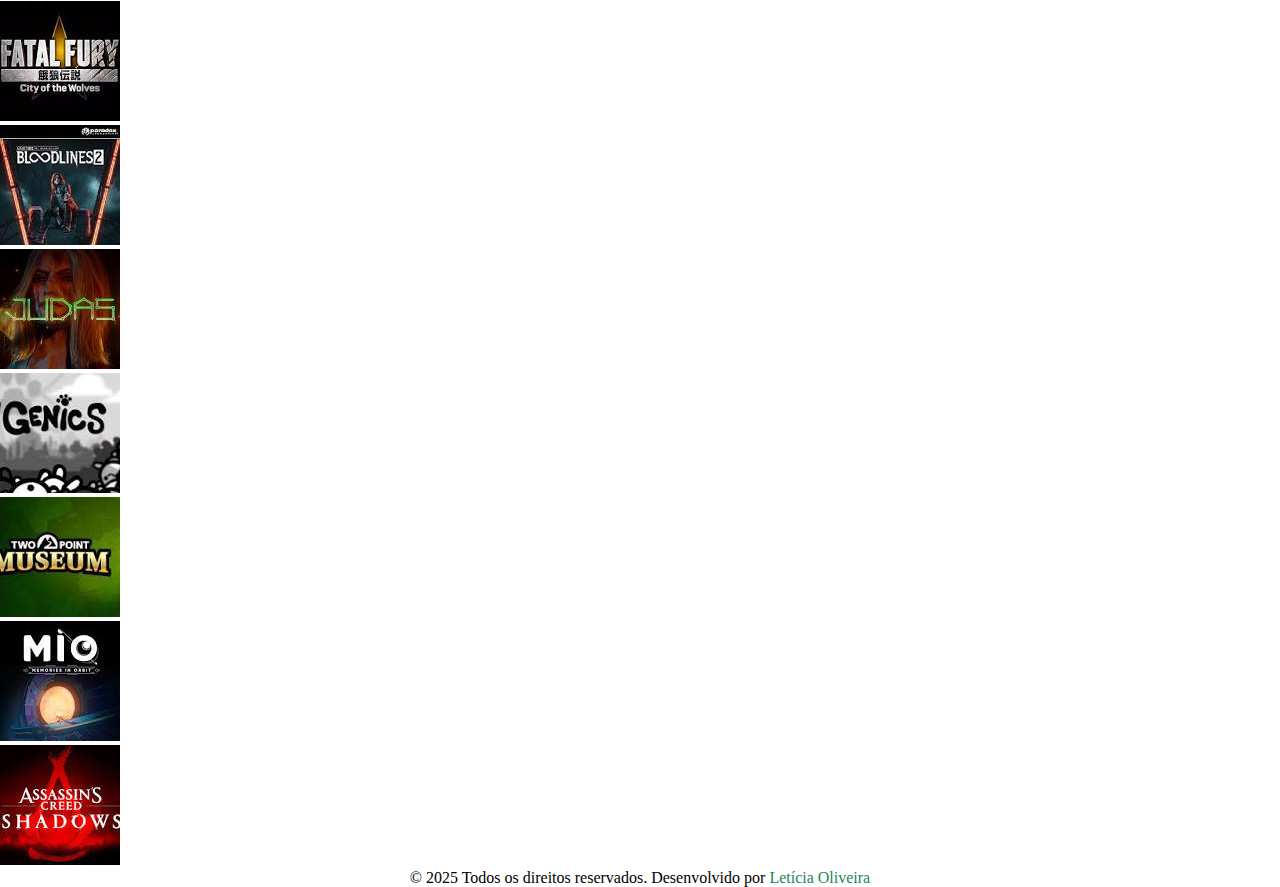
==== commit fa1ac4e4: "ajustes" ====
--- a/index.html
+++ b/index.html
@@ -197,7 +197,7 @@
   </main>
 
   <footer class="bg-dark text-white text-center py-3">
-    &copy; 2025 Todos os direitos reservados. Desenvolvido por <a
+    &copy; 2025 Todos os direitos reservados. Desenvolvido por <a class="link-footer"
       href="https://www.linkedin.com/in/leticia-jcj/">Letícia Oliveira</a>
   </footer>
 
--- a/css/estilo.css
+++ b/css/estilo.css
@@ -58,6 +58,15 @@
     padding: 10px;
 }
 
+.link-footer {
+    text-decoration: none;
+    color: #198754; 
+}
+
+a:hover .link-footer {
+    color: #0d6efd;
+}
+
 /*Botão Voltar topo*/
 #voltar-topo {
     position: fixed;
